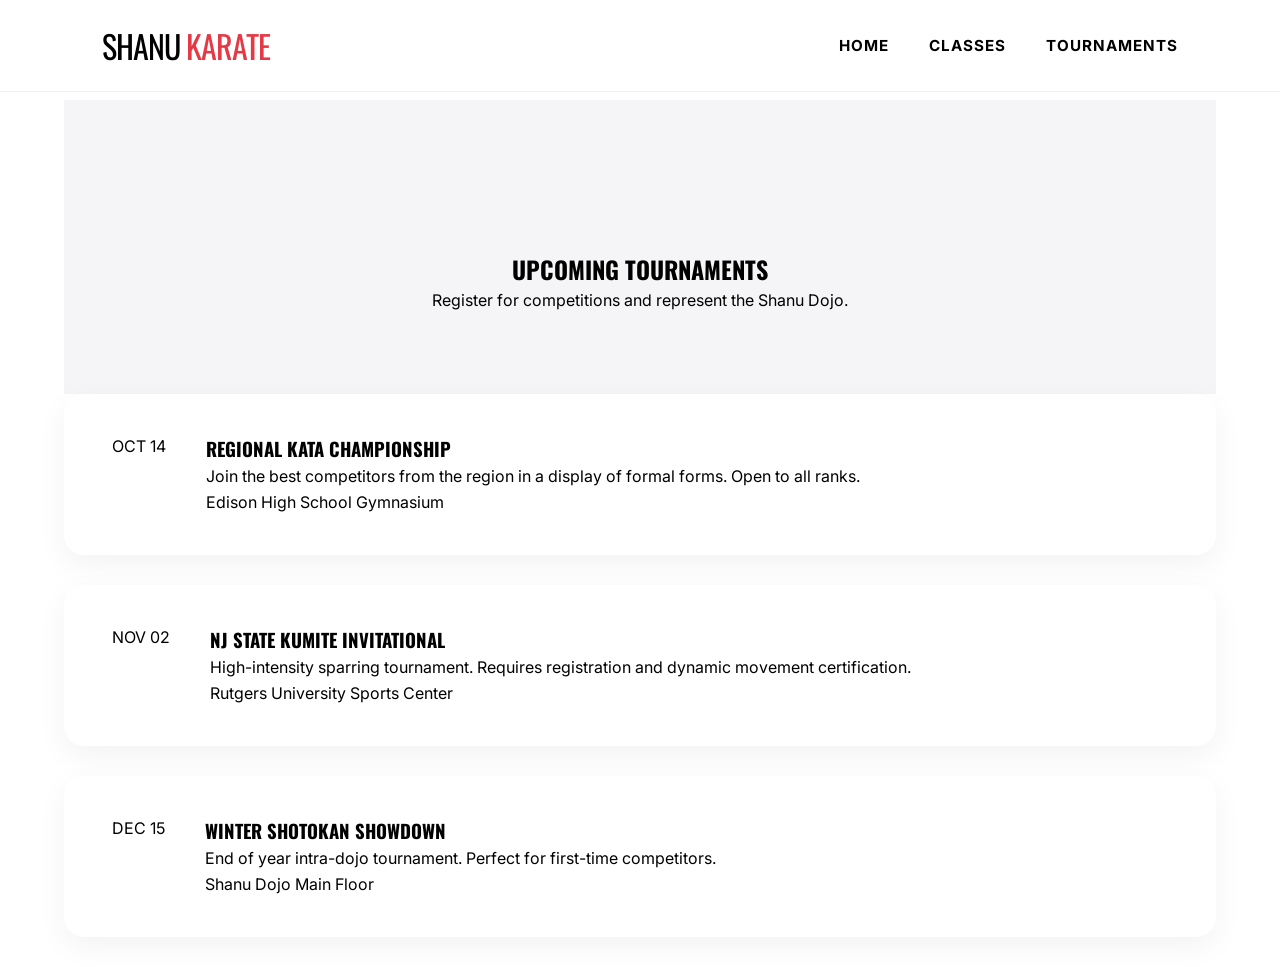
==== tournaments.html @ 99ddfc5c "karate-Site" ====
<!DOCTYPE html>
<html lang="en">
<head>
    <meta charset="UTF-8">
    <meta name="viewport" content="width=device-width, initial-scale=1.0">
    <title>Upcoming Tournaments | Shanu Karate</title>
    <link href="https://fonts.googleapis.com/css2?family=Oswald:wght@500;700&family=Inter:wght@400;600;700&display=swap" rel="stylesheet">
    <link rel="stylesheet" href="style.css">
</head>
<body>
    
    <header>
        <div class="logo">SHANU <span>KARATE</span></div>
        <nav>
            <ul>
                <li><a href="index.html">Home</a></li>
                <li><a href="schedule.html">Classes</a></li>
                <li><a href="tournaments.html">Tournaments</a></li>
            </ul>
        </nav>
    </header>

    <main>
        <section class="page-container">
            <div class="page-header">
                <h1>Upcoming Tournaments</h1>
                <p>Register for competitions and represent the Shanu Dojo.</p>
            </div>

            <div class="tournaments-section">
                
                <div class="event-card">
                    <div class="event-date">
                        <span class="event-month">OCT</span>
                        <span class="event-day">14</span>
                    </div>
                    <div class="event-details">
                        <h3>Regional Kata Championship</h3>
                        <p>Join the best competitors from the region in a display of formal forms. Open to all ranks.</p>
                        <span class="event-location">Edison High School Gymnasium</span>
                    </div>
                </div>

                <div class="event-card">
                    <div class="event-date">
                        <span class="event-month">NOV</span>
                        <span class="event-day">02</span>
                    </div>
                    <div class="event-details">
                        <h3>NJ State Kumite Invitational</h3>
                        <p>High-intensity sparring tournament. Requires registration and dynamic movement certification.</p>
                        <span class="event-location">Rutgers University Sports Center</span>
                    </div>
                </div>

                <div class="event-card">
                    <div class="event-date">
                        <span class="event-month">DEC</span>
                        <span class="event-day">15</span>
                    </div>
                    <div class="event-details">
                        <h3>Winter Shotokan Showdown</h3>
                        <p>End of year intra-dojo tournament. Perfect for first-time competitors.</p>
                        <span class="event-location">Shanu Dojo Main Floor</span>
                    </div>
                </div>

            </div>
        </section>
    </main>

</body>
</html>
---- style.css ----
/* --- 1. CORE VARIABLES & GLOBAL RESET --- */
:root {
    --accent: #e63946;
    --dark: #000000;
    --white: #ffffff;
    --gray: #f4f4f4;
    --main-bg: #f5f5f7;
    --font-heading: 'Oswald', sans-serif;
    --font-body: 'Inter', sans-serif;
}

* { 
    box-sizing: border-box; 
    margin: 0; 
    padding: 0; 
}

body { 
    font-family: var(--font-body); 
    background: var(--white); 
    color: var(--dark); 
    line-height: 1.6; 
    overflow-x: hidden; 
}

h1, h2, h3, h4 { 
    font-family: var(--font-heading); 
    text-transform: uppercase; 
    font-weight: 700; 
}

/* --- 2. GLOBAL NAVIGATION (Fixed on all pages) --- */
/* This covers both .glass-nav and <header> tags */
.glass-nav, header {
    display: flex; 
    justify-content: space-between; 
    align-items: center;
    padding: 20px 8%; 
    position: fixed; 
    width: 100%; 
    top: 0; 
    z-index: 1000;
    background: rgba(255, 255, 255, 0.95); 
    backdrop-filter: blur(15px);
    border-bottom: 1px solid rgba(0,0,0,0.05);
}

.logo { 
    font-family: var(--font-heading); 
    font-size: 2rem; 
    color: var(--dark); 
    text-decoration: none; 
    letter-spacing: -1px;
}

.logo span { color: var(--accent); }

/* Navigation List Styling for both versions */
.glass-nav ul, header nav ul { 
    list-style: none; 
    display: flex; 
    gap: 40px; 
    margin: 0; 
    padding: 0; 
}

/* Link Styling for both versions */
.glass-nav ul li a, header nav ul li a { 
    text-decoration: none; 
    color: var(--dark); 
    font-weight: 700; 
    font-size: 0.95rem; 
    text-transform: uppercase;
    letter-spacing: 1px;
    transition: 0.3s ease;
    display: inline-block;
}

.glass-nav ul li a:hover, header nav ul li a:hover { 
    color: var(--accent); 
    transform: translateY(-2px); 
}

/* --- 3. COMMON PAGE STRUCTURE --- */
main, .page-header, .hero-split { 
    padding-top: 100px; 
}

.page-container { 
    max-width: 1400px; 
    margin: 0 auto; 
    padding: 0 5%; 
}

/* --- 4. HOME PAGE EXCLUSIVE (Scoped to .hp-exclusive) --- */
.hp-exclusive .hero-split {
    display: grid; 
    grid-template-columns: 1.2fr 1fr;
    align-items: center; 
    min-height: 100vh; 
    padding: 140px 8% 60px; 
    gap: 60px;
}

.hp-exclusive .hero-content h1 { 
    font-size: 7rem; 
    line-height: 0.85; 
    margin-bottom: 30px; 
    letter-spacing: -3px;
}

.hp-exclusive .hero-content p { 
    font-size: 1.4rem; 
    color: #555; 
    max-width: 550px; 
    margin-bottom: 50px; 
}

.hp-exclusive .hero-image-container { 
    position: relative; 
    height: 75vh; 
}

.hp-exclusive .hero-image {
    width: 100%; 
    height: 100%; 
    background-size: cover; 
    background-position: center;
    border-radius: 40px; 
    position: relative; 
    z-index: 2; 
    box-shadow: 20px 20px 60px rgba(0,0,0,0.1);
}

.hp-exclusive .values-bento-grid {
    display: grid; 
    grid-template-columns: repeat(auto-fill, minmax(300px, 1fr)); 
    gap: 30px;
}

.hp-exclusive .value-box { 
    background: var(--gray); 
    padding: 40px; 
    border-radius: 25px; 
    transition: 0.4s; 
}

.hp-exclusive .value-box:hover { 
    background: var(--white); 
    border-color: var(--accent); 
    transform: translateY(-10px); 
    box-shadow: 0 20px 40px rgba(0,0,0,0.05);
}

.hp-exclusive .bio-section { 
    background: var(--dark); 
    color: var(--white); 
    padding: 150px 0; 
}

.hp-exclusive .massive-bio-wrapper { 
    display: flex; 
    gap: 80px; 
    align-items: center; 
}

.hp-exclusive .bio-image-huge {
    flex: 0 0 55%; 
    height: 850px; 
    border-radius: 40px; 
    background-size: cover; 
    background-position: center;
    box-shadow: 0 0 50px rgba(230, 57, 70, 0.3);
}

.hp-exclusive .bio-content-huge { flex: 1; }
.hp-exclusive .bio-content-huge h2 { font-size: 6rem; line-height: 0.9; }

.hp-exclusive .cta-group { display: flex; gap: 20px; }
.hp-exclusive .btn-primary, .hp-exclusive .btn-secondary {
    padding: 20px 45px; 
    border-radius: 12px; 
    text-decoration: none;
    font-weight: 800; 
    font-family: var(--font-heading);
    text-transform: uppercase; 
    font-size: 1.1rem;
}
.hp-exclusive .btn-primary { background: var(--dark); color: var(--white); }
.hp-exclusive .btn-secondary { border: 3px solid var(--dark); color: var(--dark); }

/* --- 5. SCHEDULE & TOURNAMENTS STYLES --- */
.page-header { 
    text-align: center; 
    padding: 150px 0 80px; 
    background: var(--main-bg); 
}

.schedule-day { 
    background: var(--white); 
    padding: 45px; 
    border-radius: 25px; 
    box-shadow: 0 10px 40px rgba(0,0,0,0.05); 
    margin-bottom: 40px;
}

.schedule-day h3 { 
    color: var(--accent); 
    margin-bottom: 30px; 
    font-size: 2.5rem; 
}

.class-item { 
    display: flex; 
    justify-content: space-between; 
    padding: 25px 0; 
    border-bottom: 1px solid #eee; 
    font-size: 1.2rem;
}

.class-time { font-weight: 800; }

.event-card {
    background: var(--white); 
    padding: 40px; 
    border-radius: 20px; 
    margin-bottom: 30px;
    display: flex; 
    gap: 40px; 
    box-shadow: 0 10px 30px rgba(0,0,0,0.05);
    border-left: 8px solid transparent; 
    transition: 0.3s ease;
}

.event-card:hover { 
    border-left: 8px solid var(--accent); 
    transform: translateX(10px); 
}

/* --- 6. FOOTER --- */
.main-footer { 
    background: #0a0a0a; 
    color: #555; 
    padding: 60px 0; 
    border-top: 1px solid #222; 
}

.footer-flex { 
    display: flex; 
    justify-content: space-between; 
    align-items: center; 
}

/* --- 7. RESPONSIVE --- */
@media (max-width: 1200px) {
    .hp-exclusive .hero-split, 
    .hp-exclusive .massive-bio-wrapper, 
    .event-card { 
        flex-direction: column; 
        text-align: center; 
    }
    
    .hp-exclusive .hero-content h1 { font-size: 4.5rem; }
    .hp-exclusive .bio-image-huge { width: 100%; height: 50vh; flex: none; }
    .hp-exclusive .cta-group { justify-content: center; }
    header, .glass-nav { padding: 15px 5%; }
    header nav ul, .glass-nav ul { gap: 20px; }
}
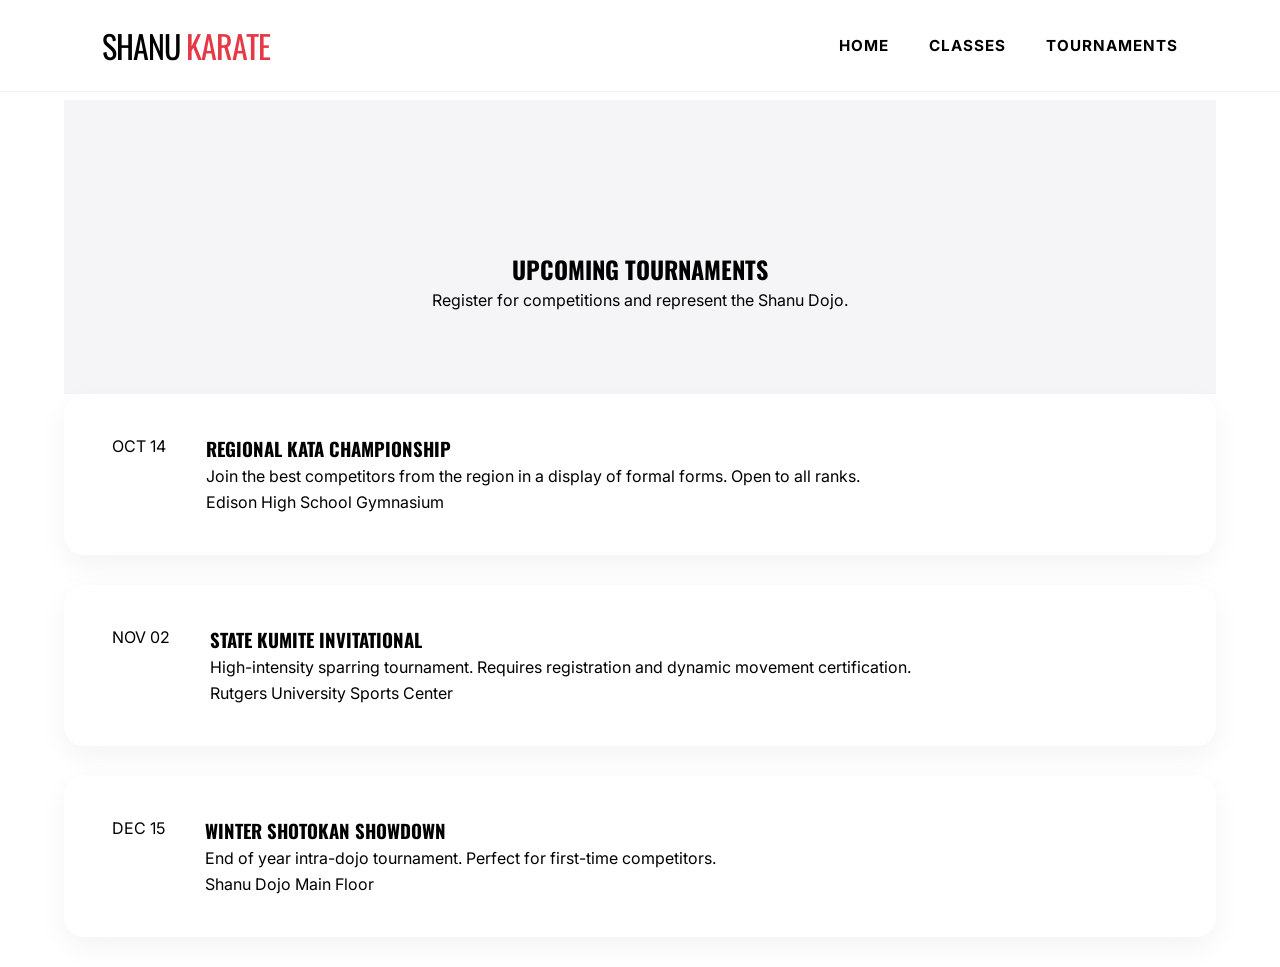
==== commit 6e1bb700: "Update tournaments.html" ====
--- a/tournaments.html
+++ b/tournaments.html
@@ -47,7 +47,7 @@
                         <span class="event-day">02</span>
                     </div>
                     <div class="event-details">
-                        <h3>NJ State Kumite Invitational</h3>
+                        <h3>State Kumite Invitational</h3>
                         <p>High-intensity sparring tournament. Requires registration and dynamic movement certification.</p>
                         <span class="event-location">Rutgers University Sports Center</span>
                     </div>
@@ -70,4 +70,4 @@
     </main>
 
 </body>
-</html>+</html>
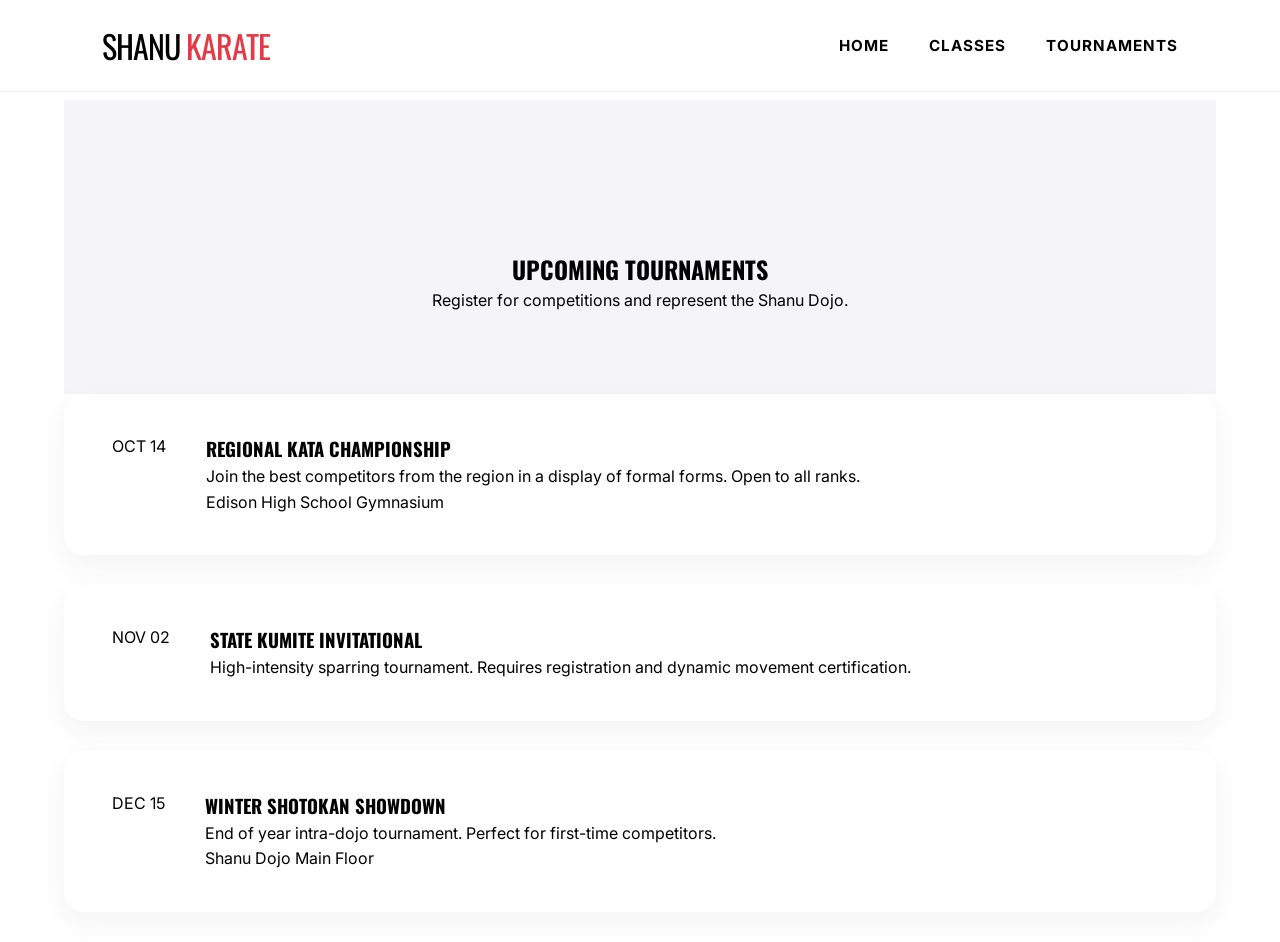
==== commit 3b0640aa: "Update tournaments.html" ====
--- a/tournaments.html
+++ b/tournaments.html
@@ -49,7 +49,7 @@
                     <div class="event-details">
                         <h3>State Kumite Invitational</h3>
                         <p>High-intensity sparring tournament. Requires registration and dynamic movement certification.</p>
-                        <span class="event-location">Rutgers University Sports Center</span>
+                        <span class="event-location"></span>
                     </div>
                 </div>
 
